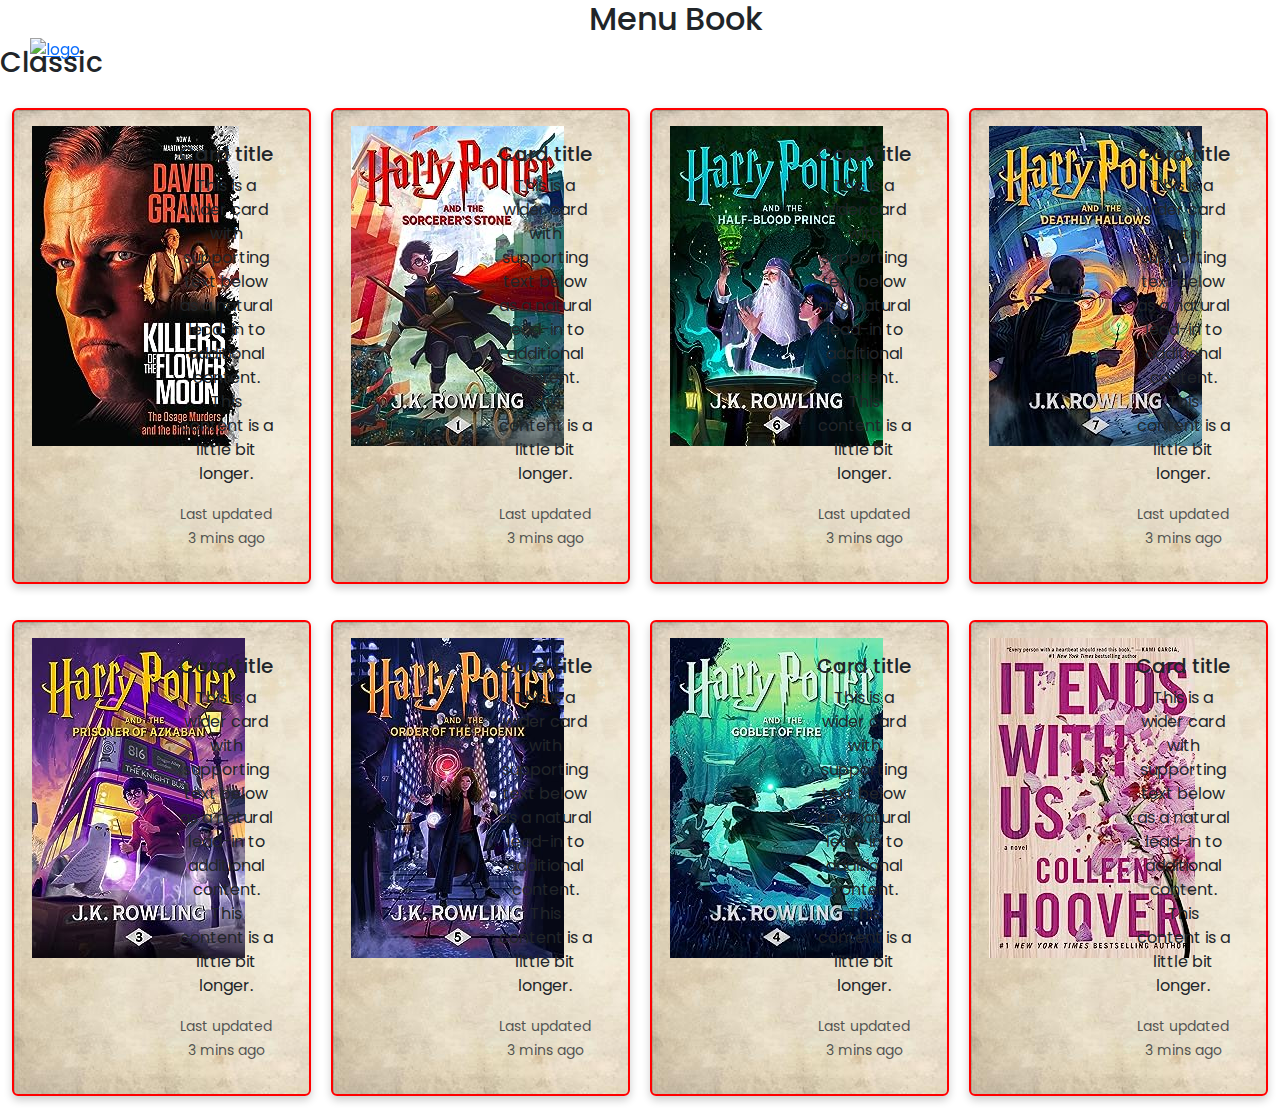
==== Classic.html @ 2d8757e5 "book" ====
<!DOCTYPE html>
<html lang="en">
  <head>
    <meta charset="UTF-8" />
    <meta name="viewport" content="width=device-width, initial-scale=1.0" />
    <title>Classic</title>
    <link rel="stylesheet" href="./Bootstrap/Bootstrap.css" />
    <link rel="stylesheet" href="./styles.css" />
    <style>
      @import url("https://fonts.googleapis.com/css2?family=Noto+Sans+JP:wght@100;200;400;500;600;700;800;900&family=Poppins:ital,wght@0,100;0,200;0,300;0,400;0,500;0,600;0,700;1,100;1,200;1,300;1,400;1,600;1,700&display=swap");
    </style>
  </head>
  <body>
    <div class="formpage">
      <header class="formpage__header" id="backtotop">
        <a href="../HTML/home.html"><img src="../IMG/logo.png" alt="logo" /></a>
        <nav class="formpage__header--nav">
          <ul class="nav__ul">
            <li><a href="../HTML/home.html">Home</a></li>
            <li><a href="#">About</a></li>
            <li class="dropdown">
              <a href="#">Menu &nbsp;<i class="fa-solid fa-caret-down"></i></a>
              <div class="dropdown-content">
                <a href="#">Trending Books</a>
                <a href="#">Classic Books</a>
                <a href="#">Romance</a>
                <a href="#">Kids</a>
                <a href="#">Text Books</a>
              </div>
            </li>
            <li><a href="../HTML/blog.html">Blog</a></li>
            <li><a href="../HTML/discount.html">Discount</a></li>
          </ul>
        </nav>
      </header>
      <section>
        <h2 style="margin-left: 46%">Menu Book</h2>
        <h3>Classic</h3>
        <div class="row">
          <div class="column">
            <div class="card mb-3" style="max-width: 540px">
              <div class="row g-0">
                <div class="col-md-6">
                  <img
                    src="./Img/815z4SUIozL._AC_UL320_.jpg"
                    class="img-fluid-rounded-start"
                    alt="..."
                  />
                </div>
                <div class="col-md-6">
                  <div class="card-body">
                    <h5 class="card-title">Card title</h5>
                    <p class="card-text">
                      This is a wider card with supporting text below as a
                      natural lead-in to additional content. This content is a
                      little bit longer.
                    </p>
                    <p class="card-text">
                      <small class="text-body-secondary"
                        >Last updated 3 mins ago</small
                      >
                    </p>
                  </div>
                </div>
              </div>
            </div>
          </div>

          <div class="column">
            <div class="card mb-3" style="max-width: 540px">
              <div class="row g-0">
                <div class="col-md-6">
                  <img
                    src="./Img/819GoteowlL._AC_UL320_.jpg"
                    class="img-fluid-rounded-start"
                    alt="..."
                  />
                </div>
                <div class="col-md-6">
                  <div class="card-body">
                    <h5 class="card-title">Card title</h5>
                    <p class="card-text">
                      This is a wider card with supporting text below as a
                      natural lead-in to additional content. This content is a
                      little bit longer.
                    </p>
                    <p class="card-text">
                      <small class="text-body-secondary"
                        >Last updated 3 mins ago</small
                      >
                    </p>
                  </div>
                </div>
              </div>
            </div>
          </div>

          <div class="column">
            <div class="card mb-3" style="max-width: 540px">
              <div class="row g-0">
                <div class="col-md-6">
                  <img
                    src="./Img/81d+2X1xEBL._AC_UL320_.jpg"
                    class="img-fluid-rounded-start"
                    alt="..."
                  />
                </div>
                <div class="col-md-6">
                  <div class="card-body">
                    <h5 class="card-title">Card title</h5>
                    <p class="card-text">
                      This is a wider card with supporting text below as a
                      natural lead-in to additional content. This content is a
                      little bit longer.
                    </p>
                    <p class="card-text">
                      <small class="text-body-secondary"
                        >Last updated 3 mins ago</small
                      >
                    </p>
                  </div>
                </div>
              </div>
            </div>
          </div>

          <div class="column">
            <div class="card mb-3" style="max-width: 540px">
              <div class="row g-0">
                <div class="col-md-6">
                  <img
                    src="./Img/81DqEHVHRIL._AC_UL320_.jpg"
                    class="img-fluid-rounded-start"
                    alt="..."
                  />
                </div>
                <div class="col-md-6">
                  <div class="card-body">
                    <h5 class="card-title">Card title</h5>
                    <p class="card-text">
                      This is a wider card with supporting text below as a
                      natural lead-in to additional content. This content is a
                      little bit longer.
                    </p>
                    <p class="card-text">
                      <small class="text-body-secondary"
                        >Last updated 3 mins ago</small
                      >
                    </p>
                  </div>
                </div>
              </div>
            </div>
          </div>

          <div class="column">
            <div class="card mb-3" style="max-width: 540px">
              <div class="row g-0">
                <div class="col-md-6">
                  <img
                    src="./Img/81qw3KkMDyL._AC_UL320_.jpg"
                    class="img-fluid-rounded-start"
                    alt="..."
                  />
                </div>
                <div class="col-md-6">
                  <div class="card-body">
                    <h5 class="card-title">Card title</h5>
                    <p class="card-text">
                      This is a wider card with supporting text below as a
                      natural lead-in to additional content. This content is a
                      little bit longer.
                    </p>
                    <p class="card-text">
                      <small class="text-body-secondary"
                        >Last updated 3 mins ago</small
                      >
                    </p>
                  </div>
                </div>
              </div>
            </div>
          </div>

          <div class="column">
            <div class="card mb-3" style="max-width: 540px">
              <div class="row g-0">
                <div class="col-md-6">
                  <img
                    src="./Img/81RB10qey5L._AC_UL320_.jpg"
                    class="img-fluid-rounded-start"
                    alt="..."
                  />
                </div>
                <div class="col-md-6">
                  <div class="card-body">
                    <h5 class="card-title">Card title</h5>
                    <p class="card-text">
                      This is a wider card with supporting text below as a
                      natural lead-in to additional content. This content is a
                      little bit longer.
                    </p>
                    <p class="card-text">
                      <small class="text-body-secondary"
                        >Last updated 3 mins ago</small
                      >
                    </p>
                  </div>
                </div>
              </div>
            </div>
          </div>

          <div class="column">
            <div class="card mb-3" style="max-width: 540px">
              <div class="row g-0">
                <div class="col-md-6">
                  <img
                    src="./Img/81YoazRCtBL._AC_UL320_.jpg"
                    class="img-fluid-rounded-start"
                    alt="..."
                  />
                </div>
                <div class="col-md-6">
                  <div class="card-body">
                    <h5 class="card-title">Card title</h5>
                    <p class="card-text">
                      This is a wider card with supporting text below as a
                      natural lead-in to additional content. This content is a
                      little bit longer.
                    </p>
                    <p class="card-text">
                      <small class="text-body-secondary"
                        >Last updated 3 mins ago</small
                      >
                    </p>
                  </div>
                </div>
              </div>
            </div>
          </div>

          <div class="column">
            <div class="card mb-3" style="max-width: 540px">
              <div class="row g-0">
                <div class="col-md-6">
                  <img
                    src="./Img/81s0B6NYXML._AC_UL320_.jpg"
                    class="img-fluid-rounded-start"
                    alt="..."
                  />
                </div>
                <div class="col-md-6">
                  <div class="card-body">
                    <h5 class="card-title">Card title</h5>
                    <p class="card-text">
                      This is a wider card with supporting text below as a
                      natural lead-in to additional content. This content is a
                      little bit longer.
                    </p>
                    <p class="card-text">
                      <small class="text-body-secondary"
                        >Last updated 3 mins ago</small
                      >
                    </p>
                  </div>
                </div>
              </div>
            </div>
          </div>
        </div>
      </section>
    </div>

    <script
      src="https://cdn.jsdelivr.net/npm/popper.js@1.12.9/dist/umd/popper.min.js"
      integrity="sha384-ApNbgh9B+Y1QKtv3Rn7W3mgPxhU9K/ScQsAP7hUibX39j7fakFPskvXusvfa0b4Q"
      crossorigin="anonymous"
    ></script>
  </body>
</html>
---- styles.css ----
*{
  box-sizing: border-box;
  margin: 0;
  font-family: 'Poppins', sans-serif;
}
.formpage{
  width: 100vw;
  height: 100vh;
  background-image: url(../IMG/background.png);
  background-size: cover;
  background-attachment: fixed;
}
.formpage__header{
  width: 100%;
  height: 100px;
  display: flex;
  justify-content: space-between;
  align-items: center;
  position: fixed;
  top: 0;
  left: 0;
  z-index: 99;
}
.formpage__header img{
  height: 100px;
  width: auto;
  margin-left: 30px;
}
.formpage__header--nav ul{
  list-style-type: none;
  overflow: hidden;
  margin-right: 40px;
}

.formpage__header--nav li{
  display: inline;
  padding: 20px;
}
.formpage__header--nav li a{
  text-decoration: none;
  color: white;
  font-size: 18px;
  font-weight: bold;
}
.formpage__header--nav li a:hover{
  color: black;
}
.formpage__header--nav li.dropdown{
  display: inline-block;
}
.dropdown-content{
  display: none;
  position: absolute;
  background-image: url(../IMG/background.png);
  min-width: 70px;
  box-shadow: 0px 8px 16px 0px rgba(0, 0, 0, 0.2);
  z-index: 1;
}
.dropdown-content a{
  color: black;
  padding: 12px 16px;
  text-decoration: none;
  display: block;
  text-align: left;
  border: 1px solid black;
  
}
.dropdown-content a:hover{
  color: white;
}
.dropdown:hover .dropdown-content{
  display: block;
}    

  .column {
    float: left;
    width: 25%;
    padding: 0 10px;
  }

  
  .row {
    margin: 0 2px;
  }
  
  .row:after {
    content: "";
    display: table;
    clear: both;
  }
  
  @media screen and (max-width: 600px) {
    .column {
      width: 100%;
      display: block;
      margin-bottom: 20px;
    }
  }
  
  .card {
    box-shadow: 0 4px 8px 0 rgba(0, 0, 0, 0.2);
    padding: 16px;
    text-align: center;
    margin-top: 20px;
    margin-bottom: 20px;
    background: url(./Img/background-giay-cu-xam_090129420.jpg);
    border: 2px solid red;
  }

.img-fluid-rounded-start{
  object-fit: contain;
}
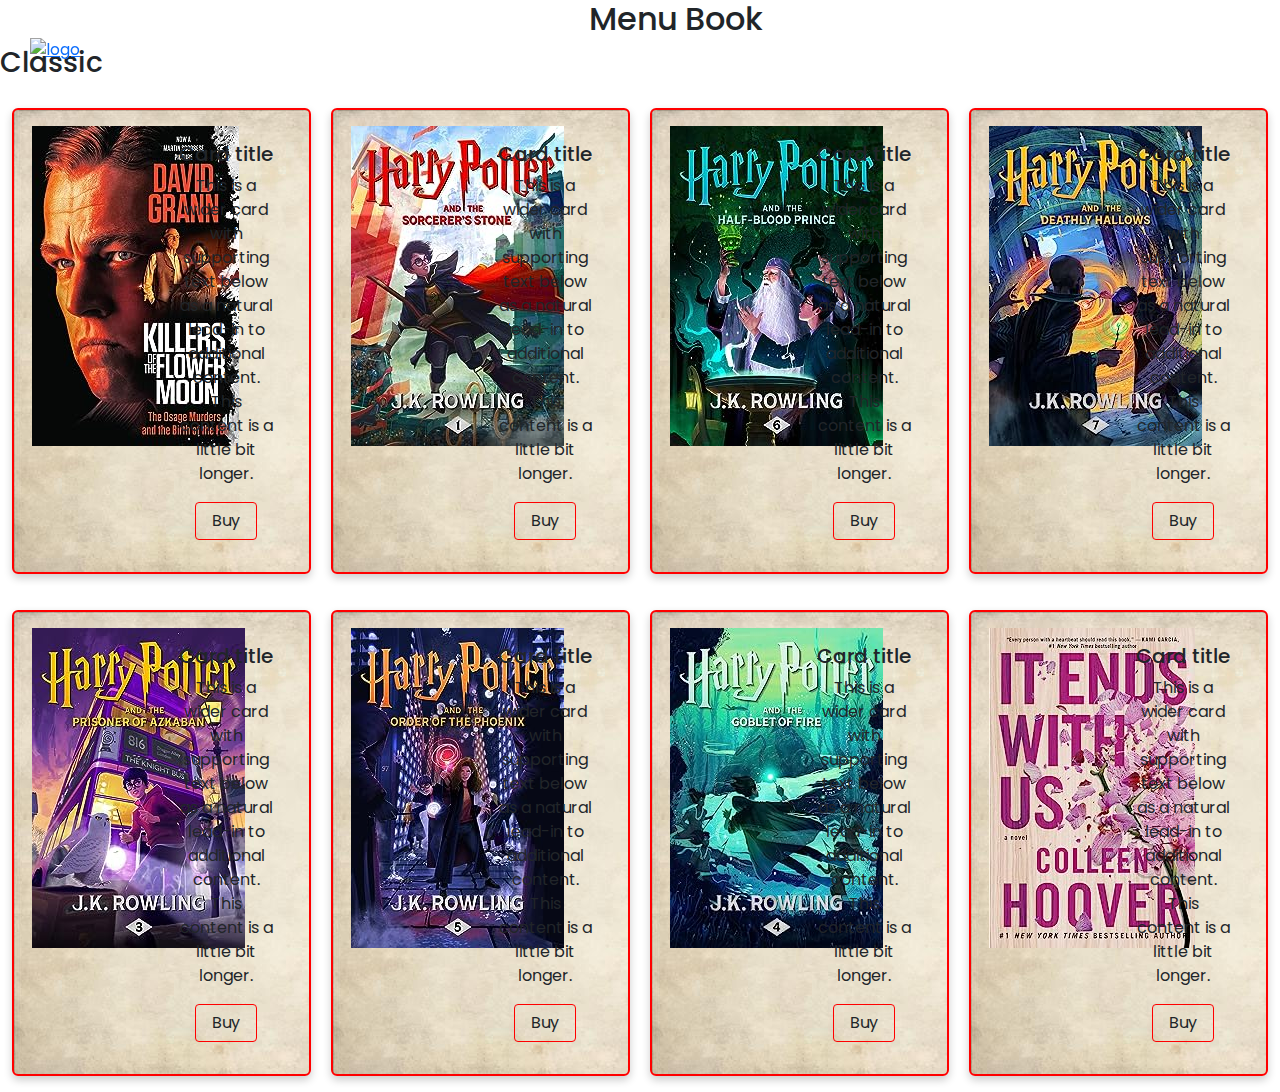
==== commit 945cc4fe: "a" ====
--- a/Classic.html
+++ b/Classic.html
@@ -55,11 +55,7 @@
                       natural lead-in to additional content. This content is a
                       little bit longer.
                     </p>
-                    <p class="card-text">
-                      <small class="text-body-secondary"
-                        >Last updated 3 mins ago</small
-                      >
-                    </p>
+                    <button type="button" class="btn btn_cart">Buy</button>
                   </div>
                 </div>
               </div>
@@ -84,11 +80,7 @@
                       natural lead-in to additional content. This content is a
                       little bit longer.
                     </p>
-                    <p class="card-text">
-                      <small class="text-body-secondary"
-                        >Last updated 3 mins ago</small
-                      >
-                    </p>
+                    <button type="button" class="btn btn_cart">Buy</button>
                   </div>
                 </div>
               </div>
@@ -113,11 +105,7 @@
                       natural lead-in to additional content. This content is a
                       little bit longer.
                     </p>
-                    <p class="card-text">
-                      <small class="text-body-secondary"
-                        >Last updated 3 mins ago</small
-                      >
-                    </p>
+                    <button type="button" class="btn btn_cart">Buy</button>
                   </div>
                 </div>
               </div>
@@ -142,11 +130,7 @@
                       natural lead-in to additional content. This content is a
                       little bit longer.
                     </p>
-                    <p class="card-text">
-                      <small class="text-body-secondary"
-                        >Last updated 3 mins ago</small
-                      >
-                    </p>
+                    <button type="button" class="btn btn_cart">Buy</button>
                   </div>
                 </div>
               </div>
@@ -171,11 +155,7 @@
                       natural lead-in to additional content. This content is a
                       little bit longer.
                     </p>
-                    <p class="card-text">
-                      <small class="text-body-secondary"
-                        >Last updated 3 mins ago</small
-                      >
-                    </p>
+                    <button type="button" class="btn btn_cart">Buy</button>
                   </div>
                 </div>
               </div>
@@ -200,11 +180,7 @@
                       natural lead-in to additional content. This content is a
                       little bit longer.
                     </p>
-                    <p class="card-text">
-                      <small class="text-body-secondary"
-                        >Last updated 3 mins ago</small
-                      >
-                    </p>
+                    <button type="button" class="btn btn_cart">Buy</button>
                   </div>
                 </div>
               </div>
@@ -229,11 +205,7 @@
                       natural lead-in to additional content. This content is a
                       little bit longer.
                     </p>
-                    <p class="card-text">
-                      <small class="text-body-secondary"
-                        >Last updated 3 mins ago</small
-                      >
-                    </p>
+                    <button type="button" class="btn btn_cart">Buy</button>
                   </div>
                 </div>
               </div>
@@ -258,11 +230,7 @@
                       natural lead-in to additional content. This content is a
                       little bit longer.
                     </p>
-                    <p class="card-text">
-                      <small class="text-body-secondary"
-                        >Last updated 3 mins ago</small
-                      >
-                    </p>
+                    <button type="button" class="btn btn_cart">Buy</button>
                   </div>
                 </div>
               </div>
@@ -277,5 +245,6 @@
       integrity="sha384-ApNbgh9B+Y1QKtv3Rn7W3mgPxhU9K/ScQsAP7hUibX39j7fakFPskvXusvfa0b4Q"
       crossorigin="anonymous"
     ></script>
+    <script src="./footer.js"></script>
   </body>
 </html>
--- a/styles.css
+++ b/styles.css
@@ -109,4 +109,22 @@
 
 .img-fluid-rounded-start{
   object-fit: contain;
+}
+
+.btn {
+  cursor: pointer;
+  font-weight: 400;
+  line-height: 1.25;
+  text-align: center;
+  white-space: nowrap;
+  vertical-align: middle;
+  border: 1px solid red ;
+  padding: .5rem 1rem;
+  font-size: 1rem;
+  border-radius: .25rem;
+  transition: all .2s ease-in-out;
+}
+
+#cart:hover {
+  border-color: #fff;
 }